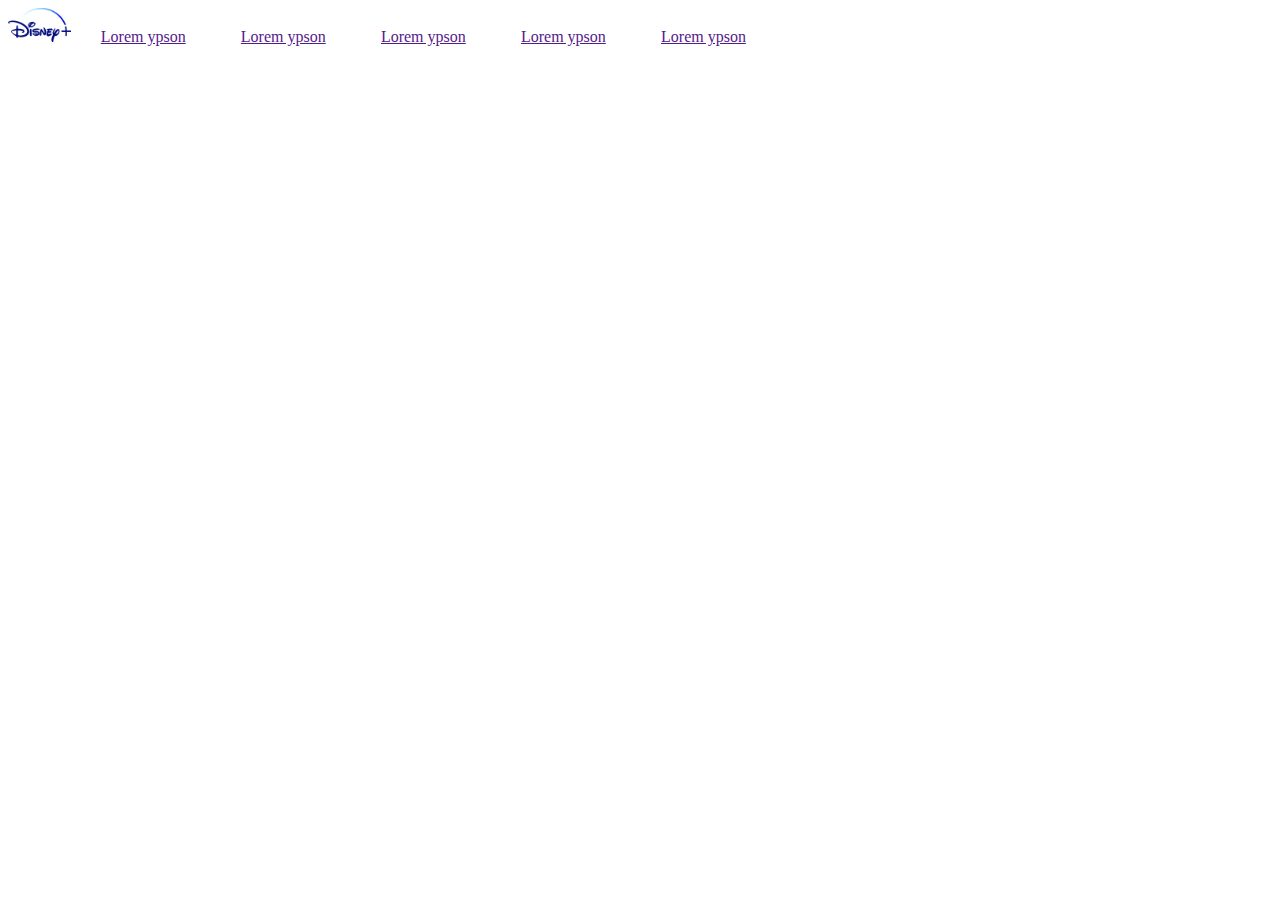
==== index.html @ 56de55c5 "Add files via upload" ====
<!DOCTYPE html>
<html lang="en">
<head>
    <meta charset="UTF-8">
    <meta name="viewport" content="width=device-width, initial-scale=1.0">
    <title>Document</title>
    <link rel="stylesheet" href="./assets/style.css">
</head>
<body>
    <header>

        <img src="./assets/img/Disney+_logo.svg.png" alt="">

        <nav>
            <a href="">Lorem ypson</a>
            <a href="">Lorem ypson</a>
            <a href="">Lorem ypson</a>
            <a href="">Lorem ypson</a>
            <a href="">Lorem ypson</a>
        </nav>

    </header>

    <main>
        <section>

        </section>
    </main>
</body>
</html>
---- assets/style.css ----
header{
    display: inline-block;
    width: 100%;
    align-items: center;
    
}

header img{
    width: 5%;
}

nav{
    display: inline-block;
    text-align: center;
    align-items: center;
}

header a{
    padding: 0 2vw;
}
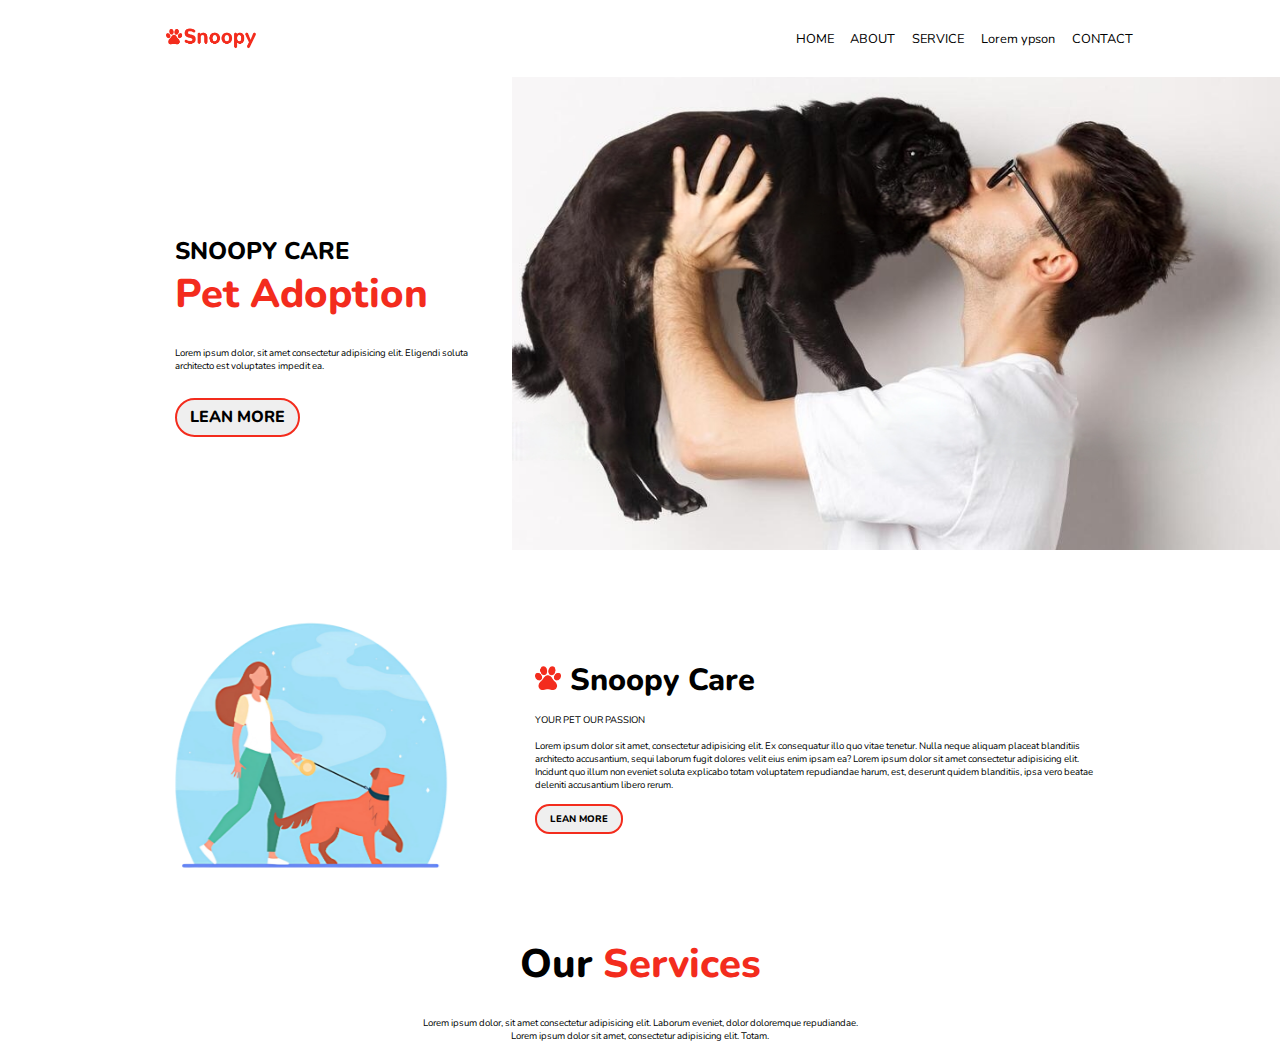
==== commit 8608638d: "Foi feito praticamente todo o site, faltando só a grade de fotos no final. 21/03/2025 ás 01:21am" ====
--- a/index.html
+++ b/index.html
@@ -9,21 +9,64 @@
 <body>
     <header>
 
-        <img src="./assets/img/Disney+_logo.svg.png" alt="">
+        <img src="./assets/img/Logotipo.png" alt="">
 
         <nav>
+            <a href="./teste.html">HOME</a>
+            <a href="">ABOUT</a>
+            <a href="">SERVICE</a>
             <a href="">Lorem ypson</a>
-            <a href="">Lorem ypson</a>
-            <a href="">Lorem ypson</a>
-            <a href="">Lorem ypson</a>
-            <a href="">Lorem ypson</a>
+            <a href="">CONTACT</a>
         </nav>
 
     </header>
 
     <main>
-        <section>
+        <section class="posterSection">
+            <div>
+                <h1>SNOOPY CARE</h1>
+                <h2>Pet Adoption</h2>
+                <p>
+                    Lorem ipsum dolor, sit amet consectetur adipisicing elit. Eligendi soluta architecto est voluptates impedit ea.
+                </p>
+                <button>LEAN MORE</button>
+            </div>
 
+            <picture class="poster">
+                <img src="./assets/img/Poster.png" alt="">
+            </picture>
+        </section>
+
+        <section class="meio">
+            <picture>
+                <img src="./assets/img/icon_passeando.png" alt="">
+            </picture>
+
+            <div>
+                <h1>
+                    <img src="./assets/img/Logo.png" alt="">
+                    Snoopy Care
+                </h1>
+
+                <p class="M">YOUR PET OUR PASSION</p>
+
+                <p>
+                    Lorem ipsum dolor sit amet, consectetur adipisicing elit. Ex consequatur illo quo vitae tenetur. Nulla neque aliquam placeat blanditiis architecto accusantium, sequi laborum fugit dolores velit eius enim ipsam ea?
+                    Lorem ipsum dolor sit amet consectetur adipisicing elit. Incidunt quo illum non eveniet soluta explicabo totam voluptatem repudiandae harum, est, deserunt quidem blanditiis, ipsa vero beatae deleniti accusantium libero rerum.
+                </p>
+
+                <button>LEAN MORE</button>
+            </div>
+        </section>
+
+        <section class="final">
+            <h1>Our <b>Services</b></h1>
+            <p>Lorem ipsum dolor, sit amet consectetur adipisicing elit. Laborum eveniet, dolor doloremque repudiandae.</p>
+            <p>Lorem ipsum dolor sit amet, consectetur adipisicing elit. Totam.</p>
+
+            <div class="grade">
+                
+            </div>
         </section>
     </main>
 </body>
--- a/assets/style.css
+++ b/assets/style.css
@@ -1,20 +1,164 @@
-header{
-    display: inline-block;
-    width: 100%;
-    align-items: center;
-    
+@import url('https://fonts.googleapis.com/css2?family=Nunito:ital,wght@0,200..1000;1,200..1000&display=swap');
+
+*{
+    margin: 0;
+    box-sizing: border-box;
+    font-family: "Nunito", sans-serif;
 }
 
-header img{
-    width: 5%;
+header {
+    text-align: center;
+    width: 100%;
+    position: sticky;
+    top: 0;
+    padding: 3vw 0;
+    background-color: #fff;
 }
 
-nav{
-    display: inline-block;
-    text-align: center;
-    align-items: center;
+header img {
+    width: 7%;
+    position: absolute;
+    left: 13%;
+    top: 50%;
+    transform: translateY(-50%);
 }
 
-header a{
-    padding: 0 2vw;
+nav {
+    display: inline-block;
+    vertical-align: middle;
+    position: absolute;
+    right: 11%;
+    top: 50%;
+    transform: translateY(-50%);
 }
+
+header a {
+    padding: 0 .5vw;
+    text-decoration: none;
+    color: black;
+    font-size: 1vw;
+}
+
+.posterSection {
+    text-align: right;
+    width: 100%;
+}
+
+.posterSection div {
+    display: inline-block;
+    width: 26%;
+    vertical-align: middle;
+    text-align: left; 
+    margin-top: 3vw;
+}
+
+.poster {
+    display: inline-block;
+    width: 60%;
+    vertical-align: middle;
+}
+
+.poster img {
+    width: 100%;
+}
+
+.posterSection h1{
+    font-size: 1.5em;
+    font-weight: 800;
+}
+
+.posterSection h2{
+    font-size: 2.5em;
+    font-weight: 800;
+    color: #f32c1d;
+}
+
+.posterSection p{
+    font-size: .6em;
+    margin: 2vw 0;
+}
+
+.posterSection button{
+    border: .2vw solid #f32c1d;
+    border-radius: 1.5em;
+    padding: .5vw 1vw;
+    font-weight: 800;
+    font-size: 1em;
+}
+
+.meio {
+    width: 75%;
+    margin: auto;
+    text-align: left;
+    margin-top: 5vw;
+    margin-bottom: 5vw;
+}
+
+.meio picture {
+    display: inline-block;
+    width: 32%;
+    vertical-align: middle;
+    transform: scalex(-1);
+}
+
+.meio div {
+    display: inline-block;
+    width: 60%;
+    vertical-align: middle;
+    white-space: normal;
+    margin-left: 5vw;
+}
+
+.meio picture img{
+    width: 100%;
+    vertical-align: middle;
+    display: inline-block;
+}
+
+.meio h1 img{
+    width: 2vw;
+    display: inline-block;
+}
+
+.meio h1{
+    font-weight: 800;
+    font-size: 2.4vw;
+}
+
+.meio p{
+    font-size: .6em;
+    margin: 1vw 0;
+}
+
+.M{
+    font-size: .7em;
+}
+
+.meio button{
+    border: .2vw solid #f32c1d;
+    border-radius: 1.5em;
+    padding: .5vw 1vw;
+    font-weight: 800;
+    font-size: .6em;
+}
+
+.final p, .final h1{
+    width: 100%;
+    text-align: center;
+    vertical-align: middle;
+}
+
+.final h1{
+    font-size: 2.5em;
+    font-weight: 800;
+    margin-bottom: 2vw;
+}
+
+.final b{
+    color: #f32c1d;
+    font-weight: 800;
+}
+
+.final p{
+    font-size: .6em;
+}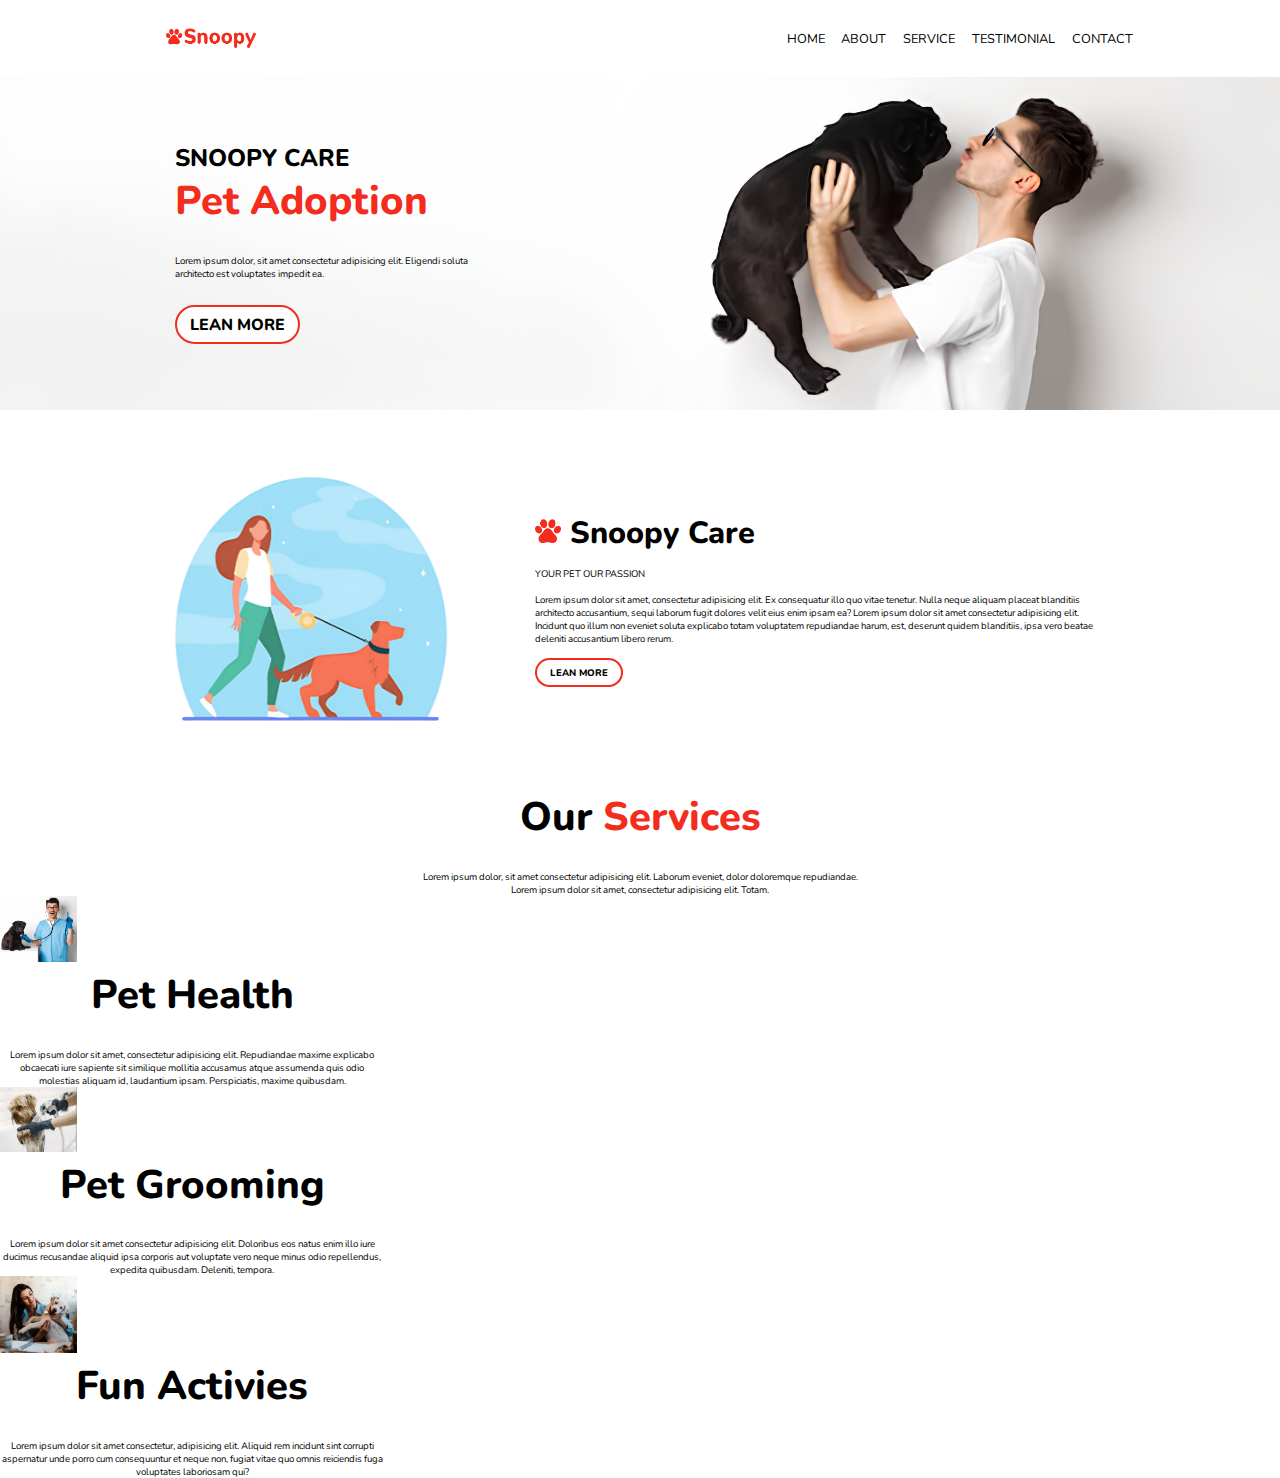
==== commit 9f7e6e16: "Terminando o final 21/03/2025 ás 16:22" ====
--- a/index.html
+++ b/index.html
@@ -15,7 +15,7 @@
             <a href="./teste.html">HOME</a>
             <a href="">ABOUT</a>
             <a href="">SERVICE</a>
-            <a href="">Lorem ypson</a>
+            <a href="">TESTIMONIAL</a>
             <a href="">CONTACT</a>
         </nav>
 
@@ -33,7 +33,6 @@
             </div>
 
             <picture class="poster">
-                <img src="./assets/img/Poster.png" alt="">
             </picture>
         </section>
 
@@ -64,10 +63,27 @@
             <p>Lorem ipsum dolor, sit amet consectetur adipisicing elit. Laborum eveniet, dolor doloremque repudiandae.</p>
             <p>Lorem ipsum dolor sit amet, consectetur adipisicing elit. Totam.</p>
 
-            <div class="grade">
-                
+            <div class="grades">
+                <div class="grade">
+                    <img src="./assets/img/verificando.png" alt="">
+                    <h1>Pet Health</h1>
+                    <p>Lorem ipsum dolor sit amet, consectetur adipisicing elit. Repudiandae maxime explicabo obcaecati iure sapiente sit similique mollitia accusamus atque assumenda quis odio molestias aliquam id, laudantium ipsam. Perspiciatis, maxime quibusdam.</p>
+                </div>
+
+                <div class="grade">
+                    <img src="./assets/img/cachorro.jpg" alt="">
+                    <h1>Pet Grooming</h1>
+                    <p>Lorem ipsum dolor sit amet consectetur adipisicing elit. Doloribus eos natus enim illo iure ducimus recusandae aliquid ipsa corporis aut voluptate vero neque minus odio repellendus, expedita quibusdam. Deleniti, tempora.</p>
+                </div>
+
+                <div class="grade">
+                    <img src="./assets/img/mulherccachorro.png" alt="">
+                    <h1>Fun Activies</h1>
+                    <p>Lorem ipsum dolor sit amet consectetur, adipisicing elit. Aliquid rem incidunt sint corrupti aspernatur unde porro cum consequuntur et neque non, fugiat vitae quo omnis reiciendis fuga voluptates laboriosam qui?</p>
+                </div>
             </div>
         </section>
+
     </main>
 </body>
 </html>--- a/assets/style.css
+++ b/assets/style.css
@@ -42,6 +42,11 @@
 .posterSection {
     text-align: right;
     width: 100%;
+    background-image: url(./img/poster.png);
+    background-repeat: no-repeat;
+    background-size: cover;
+    height: 26vw;
+    place-content: center;
 }
 
 .posterSection div {
@@ -49,7 +54,6 @@
     width: 26%;
     vertical-align: middle;
     text-align: left; 
-    margin-top: 3vw;
 }
 
 .poster {
@@ -84,6 +88,7 @@
     padding: .5vw 1vw;
     font-weight: 800;
     font-size: 1em;
+    background-color: #fff;
 }
 
 .meio {
@@ -136,10 +141,11 @@
 
 .meio button{
     border: .2vw solid #f32c1d;
-    border-radius: 1.5em;
+    border-radius: 2em;
     padding: .5vw 1vw;
     font-weight: 800;
     font-size: .6em;
+    background-color: #fff;
 }
 
 .final p, .final h1{
@@ -161,4 +167,18 @@
 
 .final p{
     font-size: .6em;
+}
+
+.grades{
+    display: inline-block;
+    vertical-align: middle;
+    width: 100%;
+}
+
+.grade{
+    width: 30%;
+}
+
+.grade img{
+    width: 20%;
 }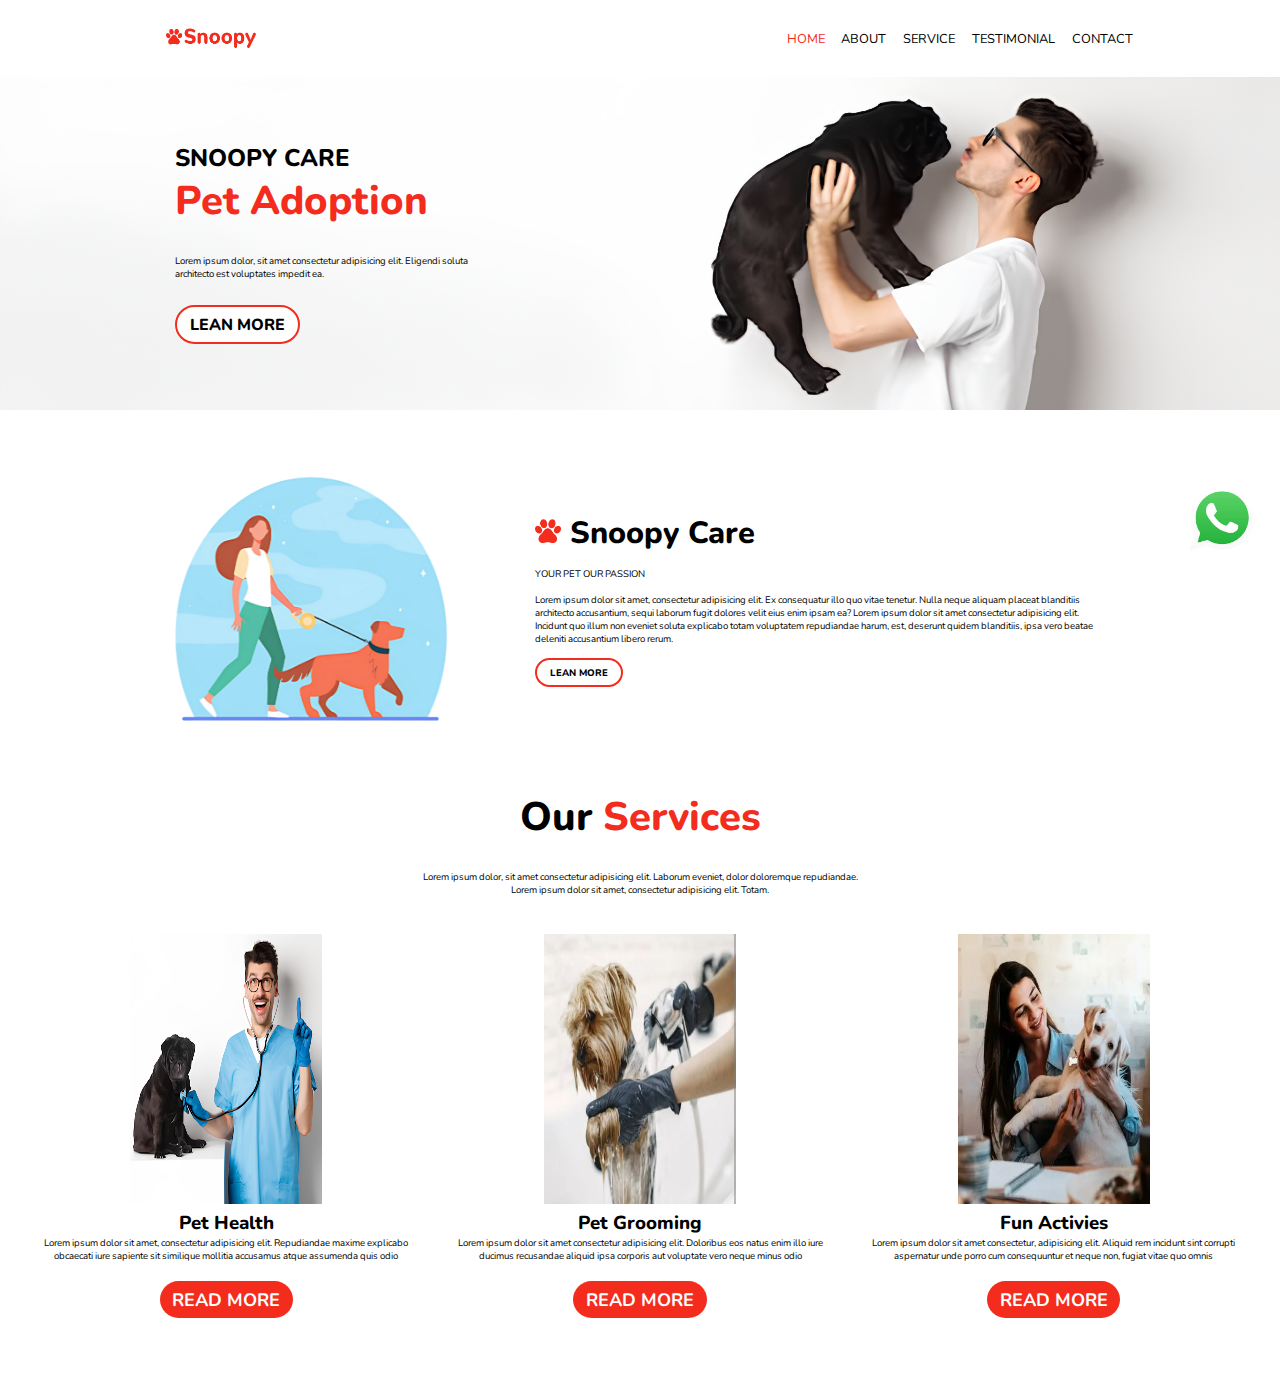
==== commit fd212b6a: "Projeto finalizado! 23/03/2025 ás 21:39pm" ====
--- a/index.html
+++ b/index.html
@@ -9,14 +9,14 @@
 <body>
     <header>
 
-        <img src="./assets/img/Logotipo.png" alt="">
+        <img src="./assets/img/Logotipo.png" alt="Logo da pata laranja escrito SNOOPY">
 
         <nav>
-            <a href="./teste.html">HOME</a>
-            <a href="">ABOUT</a>
-            <a href="">SERVICE</a>
-            <a href="">TESTIMONIAL</a>
-            <a href="">CONTACT</a>
+            <a href="./manutencao.html" class="home">HOME</a>
+            <a href="./manutencao.html">ABOUT</a>
+            <a href="./manutencao.html">SERVICE</a>
+            <a href="./manutencao.html">TESTIMONIAL</a>
+            <a href="./manutencao.html">CONTACT</a>
         </nav>
 
     </header>
@@ -38,12 +38,12 @@
 
         <section class="meio">
             <picture>
-                <img src="./assets/img/icon_passeando.png" alt="">
+                <img src="./assets/img/icon_passeando.png" alt="icone de uma moça passeando com um cachorro">
             </picture>
 
             <div>
                 <h1>
-                    <img src="./assets/img/Logo.png" alt="">
+                    <img src="./assets/img/Logo.png" alt="Logo formato de pata laranja">
                     Snoopy Care
                 </h1>
 
@@ -65,25 +65,29 @@
 
             <div class="grades">
                 <div class="grade">
-                    <img src="./assets/img/verificando.png" alt="">
-                    <h1>Pet Health</h1>
-                    <p>Lorem ipsum dolor sit amet, consectetur adipisicing elit. Repudiandae maxime explicabo obcaecati iure sapiente sit similique mollitia accusamus atque assumenda quis odio molestias aliquam id, laudantium ipsam. Perspiciatis, maxime quibusdam.</p>
+                    <img src="./assets/img/verificando.png" alt="modelo vestido de veterinario fingindo verificar o cachorro">
+                    <h3>Pet Health</h3>
+                    <p>Lorem ipsum dolor sit amet, consectetur adipisicing elit. Repudiandae maxime explicabo obcaecati iure sapiente sit similique mollitia accusamus atque assumenda quis odio</p>
+                    <button>READ MORE</button>
                 </div>
 
                 <div class="grade">
-                    <img src="./assets/img/cachorro.jpg" alt="">
-                    <h1>Pet Grooming</h1>
-                    <p>Lorem ipsum dolor sit amet consectetur adipisicing elit. Doloribus eos natus enim illo iure ducimus recusandae aliquid ipsa corporis aut voluptate vero neque minus odio repellendus, expedita quibusdam. Deleniti, tempora.</p>
+                    <img src="./assets/img/cachorro.jpg" alt="cachorro toamndo banho">
+                    <h3>Pet Grooming</h3>
+                    <p>Lorem ipsum dolor sit amet consectetur adipisicing elit. Doloribus eos natus enim illo iure ducimus recusandae aliquid ipsa corporis aut voluptate vero neque minus odio</p>
+                    <button>READ MORE</button>
                 </div>
 
                 <div class="grade">
-                    <img src="./assets/img/mulherccachorro.png" alt="">
-                    <h1>Fun Activies</h1>
-                    <p>Lorem ipsum dolor sit amet consectetur, adipisicing elit. Aliquid rem incidunt sint corrupti aspernatur unde porro cum consequuntur et neque non, fugiat vitae quo omnis reiciendis fuga voluptates laboriosam qui?</p>
+                    <img src="./assets/img/mulherccachorro.png" alt="mulher abraçando o cachorro">
+                    <h3>Fun Activies</h3>
+                    <p>Lorem ipsum dolor sit amet consectetur, adipisicing elit. Aliquid rem incidunt sint corrupti aspernatur unde porro cum consequuntur et neque non, fugiat vitae quo omnis</p>
+                    <button>READ MORE</button>
                 </div>
             </div>
         </section>
 
+        <img src="./assets/img/whatsap.jfif" alt="Logo do whatsap" class="Whatsap">
     </main>
 </body>
 </html>--- a/assets/style.css
+++ b/assets/style.css
@@ -39,6 +39,10 @@
     font-size: 1vw;
 }
 
+.home{
+    color: #f32c1d;
+}
+
 .posterSection {
     text-align: right;
     width: 100%;
@@ -169,16 +173,48 @@
     font-size: .6em;
 }
 
-.grades{
-    display: inline-block;
-    vertical-align: middle;
-    width: 100%;
-}
-
-.grade{
-    width: 30%;
-}
+.grades {
+    text-align: center;
+    width: 100%;
+    margin: 3vw 0;
+}
+
+.grade {
+    display: inline-block; 
+    width: 30%; 
+    vertical-align: top;
+    text-align: center;
+    margin: 0 1%;
+}
+
 
 .grade img{
-    width: 20%;
+    width: 50%;
+    height: 30vh;
+}
+
+.grade h3{
+    font-weight: 800;
+}
+
+.grade button{
+    background-color: #f32c1d;
+    font-weight: 700;
+    border-radius: 3vh;
+    color: #fff;
+    border: none;
+    padding: .5vw 1vw;
+    font-size: 2vh;
+    margin: 1.5vw 0;
+}
+
+.Whatsap{
+    width: 5%;
+    position: fixed;
+    top: 38vw;
+    right: 2vw;
+}
+
+nav a:hover{
+    color: #f32c1d;
 }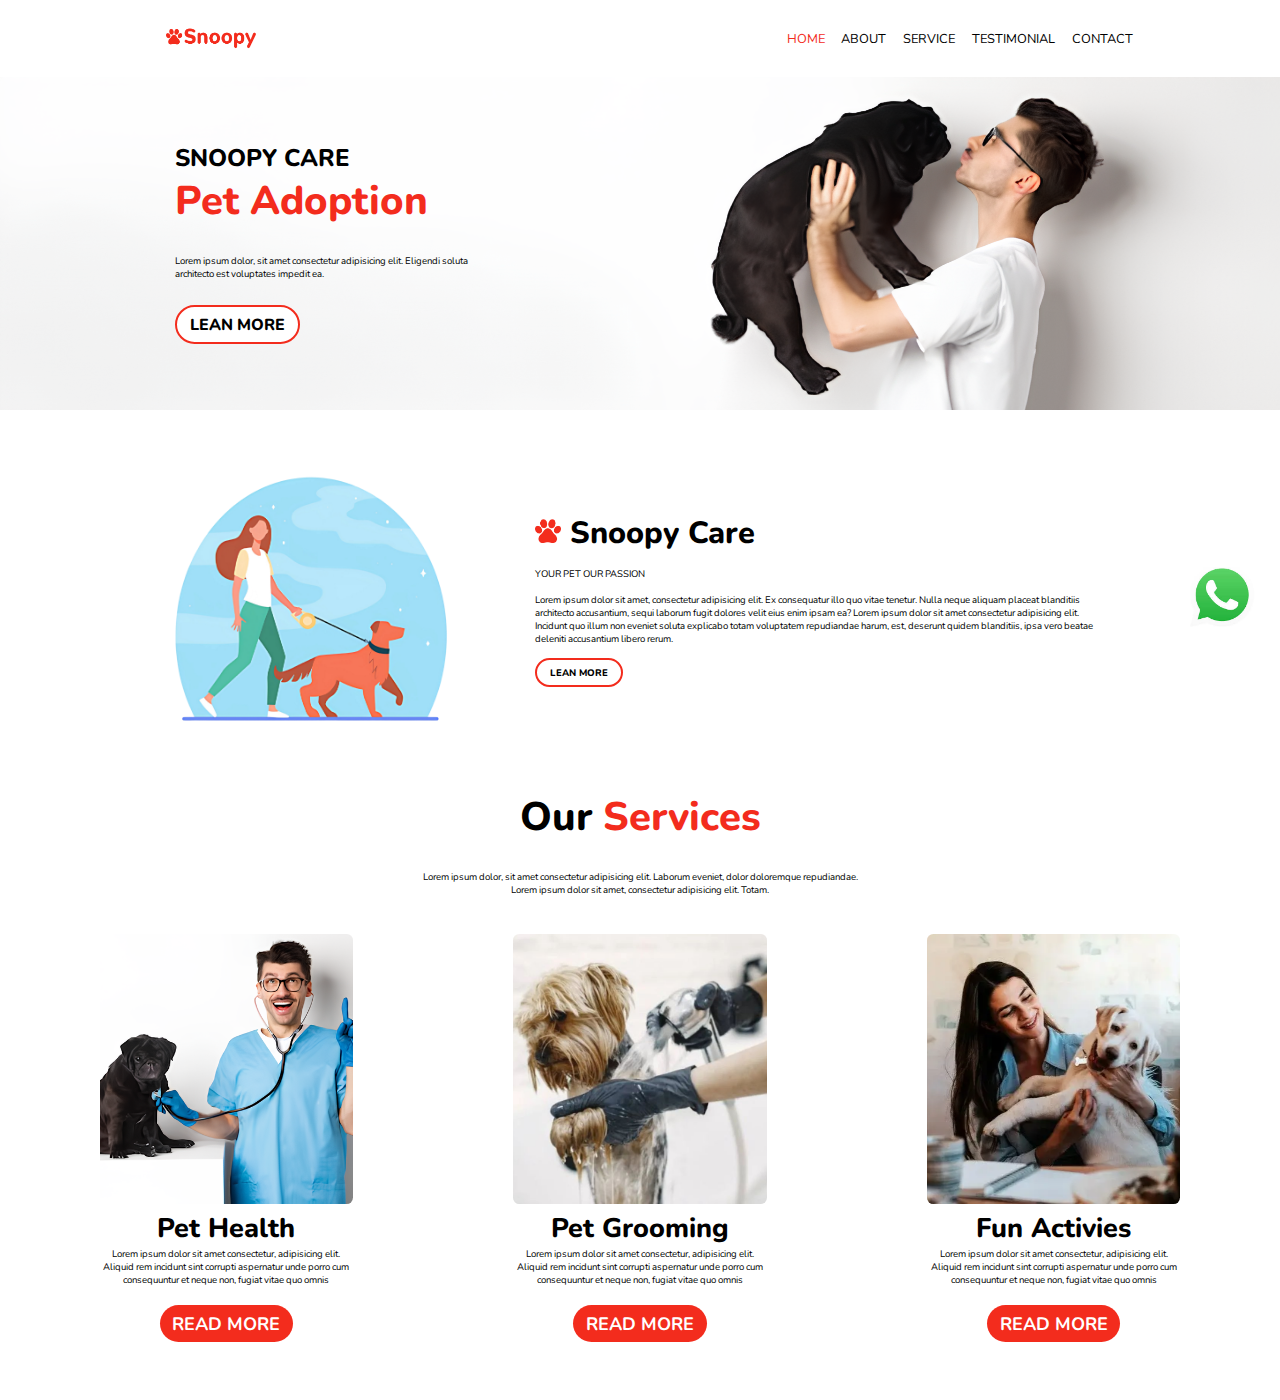
==== commit a196d9a2: "terminando as fotos no final" ====
--- a/index.html
+++ b/index.html
@@ -1,10 +1,11 @@
 <!DOCTYPE html>
-<html lang="en">
+<html lang="pt-br">
 <head>
     <meta charset="UTF-8">
     <meta name="viewport" content="width=device-width, initial-scale=1.0">
-    <title>Document</title>
+    <title>Snoopy Care</title>
     <link rel="stylesheet" href="./assets/style.css">
+    <link rel="shortcut icon" href="./assets/img/Logo.ico">
 </head>
 <body>
     <header>
@@ -67,21 +68,27 @@
                 <div class="grade">
                     <img src="./assets/img/verificando.png" alt="modelo vestido de veterinario fingindo verificar o cachorro">
                     <h3>Pet Health</h3>
-                    <p>Lorem ipsum dolor sit amet, consectetur adipisicing elit. Repudiandae maxime explicabo obcaecati iure sapiente sit similique mollitia accusamus atque assumenda quis odio</p>
+                    <div class="p">
+                        <p>Lorem ipsum dolor sit amet consectetur, adipisicing elit. Aliquid rem incidunt sint corrupti aspernatur unde porro cum consequuntur et neque non, fugiat vitae quo omnis</p>
+                    </div>
                     <button>READ MORE</button>
                 </div>
 
                 <div class="grade">
                     <img src="./assets/img/cachorro.jpg" alt="cachorro toamndo banho">
                     <h3>Pet Grooming</h3>
-                    <p>Lorem ipsum dolor sit amet consectetur adipisicing elit. Doloribus eos natus enim illo iure ducimus recusandae aliquid ipsa corporis aut voluptate vero neque minus odio</p>
+                    <div class="p">
+                        <p>Lorem ipsum dolor sit amet consectetur, adipisicing elit. Aliquid rem incidunt sint corrupti aspernatur unde porro cum consequuntur et neque non, fugiat vitae quo omnis</p>
+                    </div>
                     <button>READ MORE</button>
                 </div>
 
                 <div class="grade">
                     <img src="./assets/img/mulherccachorro.png" alt="mulher abraçando o cachorro">
                     <h3>Fun Activies</h3>
-                    <p>Lorem ipsum dolor sit amet consectetur, adipisicing elit. Aliquid rem incidunt sint corrupti aspernatur unde porro cum consequuntur et neque non, fugiat vitae quo omnis</p>
+                    <div class="p">
+                        <p>Lorem ipsum dolor sit amet consectetur, adipisicing elit. Aliquid rem incidunt sint corrupti aspernatur unde porro cum consequuntur et neque non, fugiat vitae quo omnis</p>
+                    </div>
                     <button>READ MORE</button>
                 </div>
             </div>
--- a/assets/style.css
+++ b/assets/style.css
@@ -13,6 +13,7 @@
     top: 0;
     padding: 3vw 0;
     background-color: #fff;
+    z-index: 2;
 }
 
 header img {
@@ -37,6 +38,8 @@
     text-decoration: none;
     color: black;
     font-size: 1vw;
+    transition: 0.3s ease-in-out;
+
 }
 
 .home{
@@ -180,24 +183,27 @@
 }
 
 .grade {
-    display: inline-block; 
+    display: inline-block;
     width: 30%; 
     vertical-align: top;
     text-align: center;
     margin: 0 1%;
-}
-
-
-.grade img{
-    width: 50%;
+    box-sizing: border-box;
+}
+
+.grade img {
+    width: 66%;
     height: 30vh;
-}
-
-.grade h3{
-    font-weight: 800;
-}
-
-.grade button{
+    border-radius: .5vw;
+    object-fit: cover;
+}
+
+.grade h3 {
+    font-weight: 800;
+    font-size: 3vh;
+}
+
+.grade button {
     background-color: #f32c1d;
     font-weight: 700;
     border-radius: 3vh;
@@ -208,13 +214,30 @@
     margin: 1.5vw 0;
 }
 
+.p {
+    width: 100%;
+    text-align: center;
+    margin: 0 auto;
+}
+
+.p p {
+    width: 66%;
+    margin: 0 auto;
+}
+
+
 .Whatsap{
     width: 5%;
     position: fixed;
-    top: 38vw;
+    top: 44vw;
     right: 2vw;
 }
 
+nav a {
+    transition: 0.3s ease-in-out;
+}
+
 nav a:hover{
     color: #f32c1d;
+    text-decoration: underline;
 }